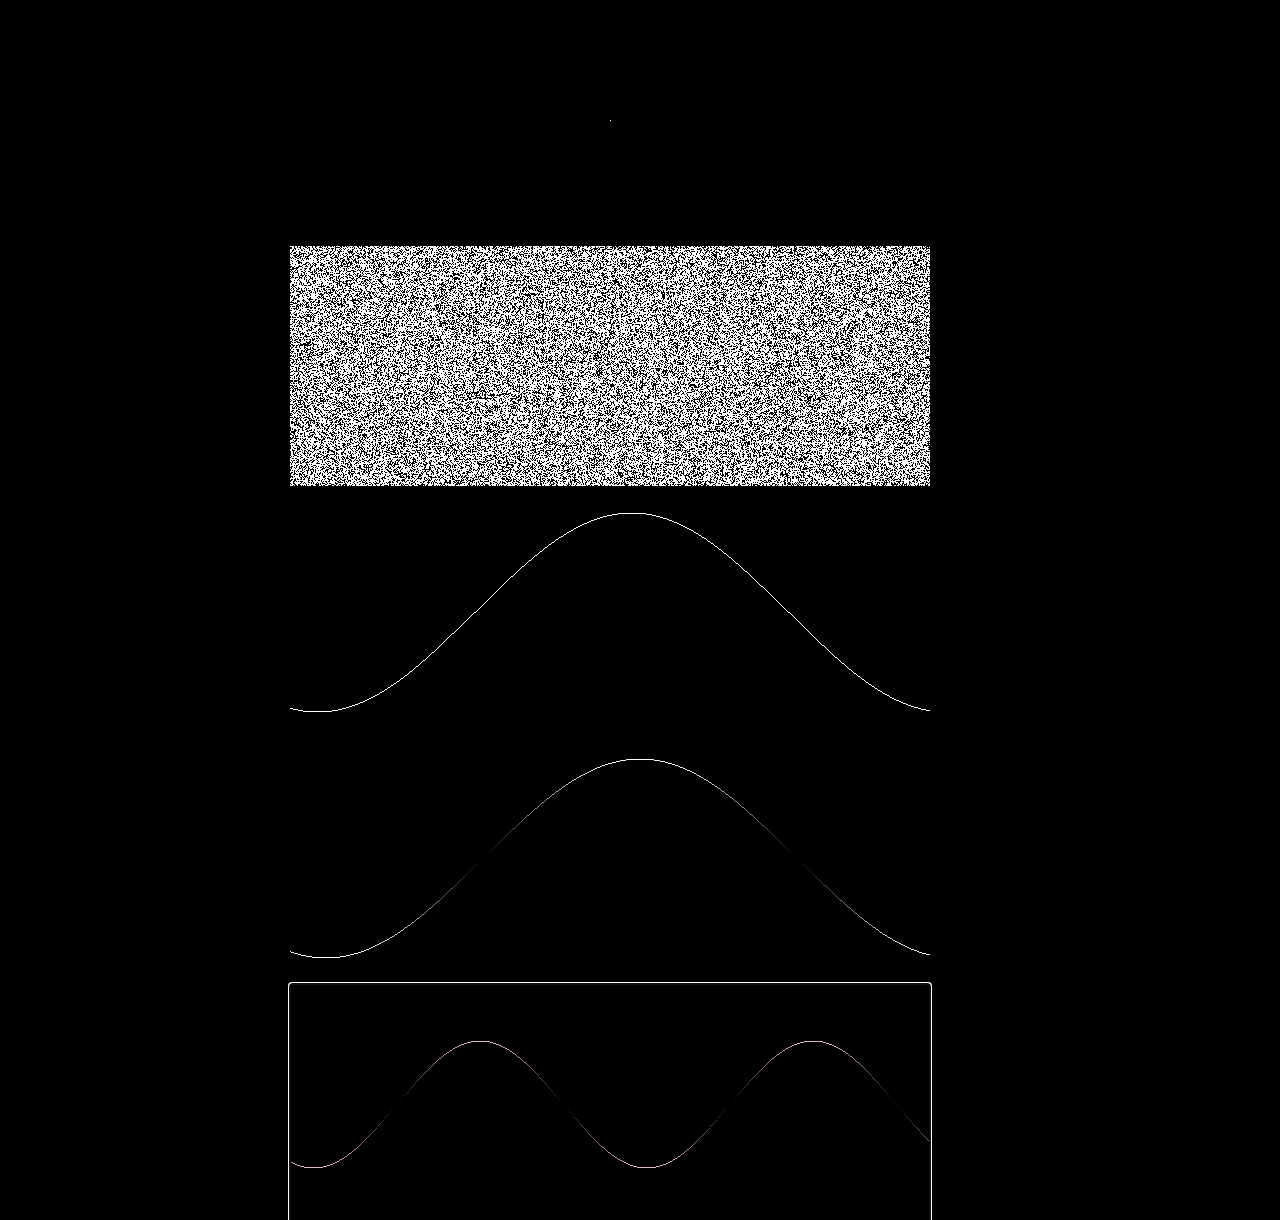
==== index.html @ db373d71 "Outline example" ====
<!DOCTYPE html>
<html lang="en">
<head>
    <meta charset="UTF-8"/>
    <link rel="stylesheet" href="./css/style.css"/>
    <title>Document</title>
</head>
<body>
    <div id="wrapper">
    <canvas id="khatalogue-01a" width="640" height="240"></canvas>
    <canvas id="khatalogue-01b" width="640" height="240"></canvas>
    <canvas id="khatalogue-01c" width="640" height="240"></canvas>
    <canvas id="khatalogue-01d" width="640" height="240"></canvas>
    <canvas id="khatalogue-01e" width="640" height="240"></canvas>
    </div>
    <script src="./js/khatalogue-01a.js"></script>
    <script src="./js/khatalogue-01b.js"></script>
    <script src="./js/khatalogue-01c.js"></script>
    <script src="./js/khatalogue-01d.js"></script>
    <script src="./js/khatalogue-01e.js"></script>
</body>
</html>
---- css/style.css ----
* {
    margin: 0;
    padding: 0;
    box-sizing: border-box;
}

body {
    font-size: 14pt;
    font-family: monospace;
    background: #000;
}

div#wrapper {
    margin: 0 auto;
    width: 700px;
}
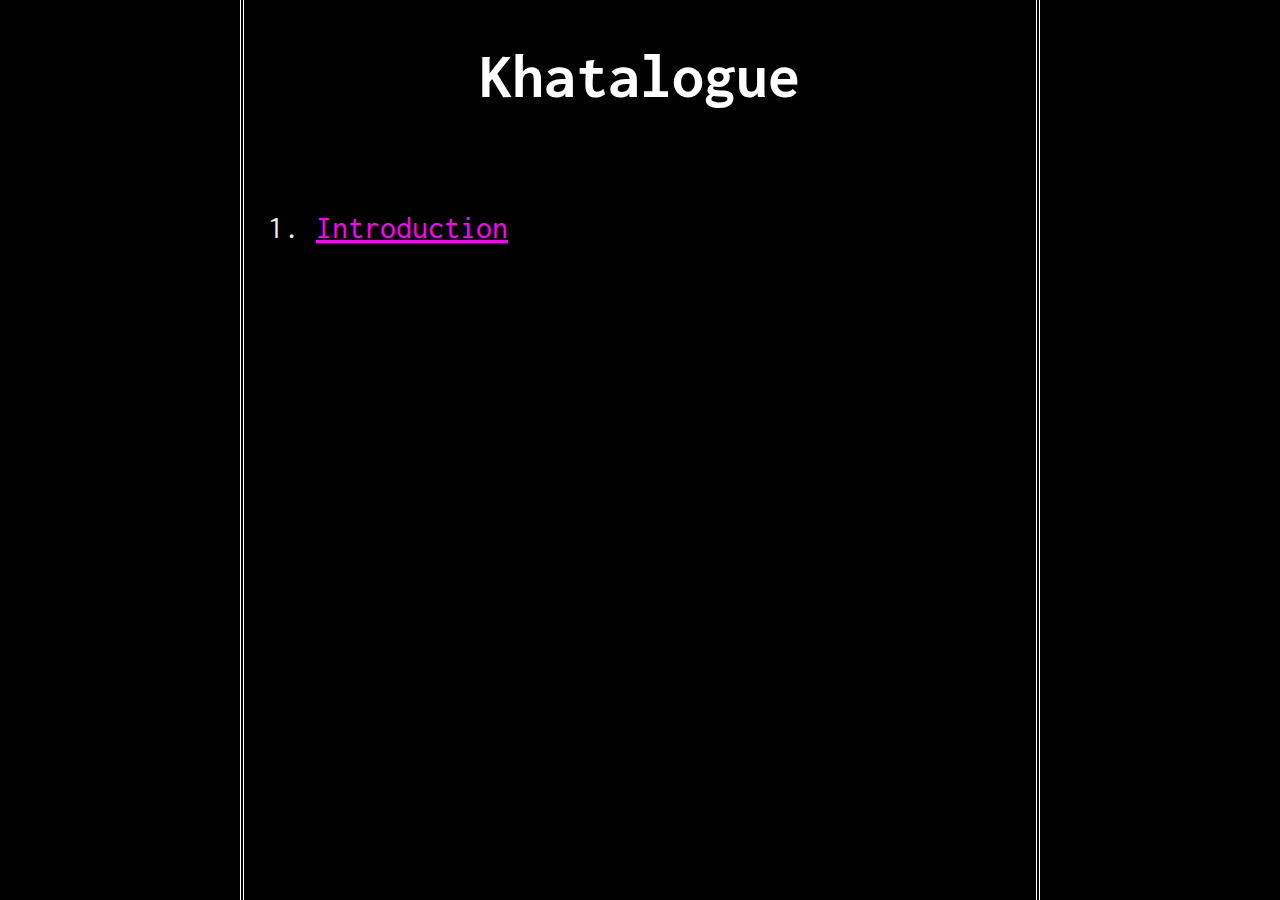
==== commit 93859692: "Preliminary site generator result" ====
--- a/index.html
+++ b/index.html
@@ -1,22 +1,20 @@
 <!DOCTYPE html>
 <html lang="en">
 <head>
-    <meta charset="UTF-8"/>
-    <link rel="stylesheet" href="./css/style.css"/>
-    <title>Document</title>
+<meta charset="UTF-8">
+<link rel="stylesheet" href="css/style.css"/>
+<link href="https://fonts.googleapis.com/css?family=Inconsolata:400,700" rel="stylesheet">
+<title>Khatalogue</title>
 </head>
 <body>
-    <div id="wrapper">
-    <canvas id="khatalogue-01a" width="640" height="240"></canvas>
-    <canvas id="khatalogue-01b" width="640" height="240"></canvas>
-    <canvas id="khatalogue-01c" width="640" height="240"></canvas>
-    <canvas id="khatalogue-01d" width="640" height="240"></canvas>
-    <canvas id="khatalogue-01e" width="640" height="240"></canvas>
-    </div>
-    <script src="./js/khatalogue-01a.js"></script>
-    <script src="./js/khatalogue-01b.js"></script>
-    <script src="./js/khatalogue-01c.js"></script>
-    <script src="./js/khatalogue-01d.js"></script>
-    <script src="./js/khatalogue-01e.js"></script>
+<div class="wrapper">
+<h1 class="title">Khatalogue</h1>
+<ol class="article-items">
+<li>
+<a href="articles/01_Introduction.html">Introduction</a>
+</li>
+</div>
+</ol>
+</div>
 </body>
 </html>
--- a/css/style.css
+++ b/css/style.css
@@ -1,16 +1,95 @@
 * {
-    margin: 0;
-    padding: 0;
     box-sizing: border-box;
 }
 
 body {
-    font-size: 14pt;
-    font-family: monospace;
+    margin: 0;
+    color: #eee;
+    font-size: 12pt;
+    font-family: 'Inconsolata', monospace;
+    text-align: justify;
+    line-height: 1.5em;
     background: #000;
+    height: 100%;
 }
 
-div#wrapper {
+html {
+    height: 100%;
+}
+
+h1, h2, h3, h4, h5, h6 {
+    color: #fff;
+    margin-top: 2em;
+}
+
+h1:first-child {
+    margin-top: 0;
+}
+
+code {
+    font-size: 12pt;
+}
+
+div.wrapper {
+    border-left: 4px double #fff;
+    border-right: 4px double #fff;
     margin: 0 auto;
-    width: 700px;
+    padding: 4em 2em;
+    width: 800px;
+    height: 100%;
 }
+
+canvas {
+    display: block;
+    margin: 4em auto;
+}
+
+code {
+    border: 1px solid #0ff;
+    color: #0ff;
+    padding: .2em .4em;
+    font-size: 10pt;
+}
+
+pre {
+    border: 1px dashed #eee;
+    line-height: 1.2em;
+    padding: 1em;
+    margin: 4em 0;
+}
+
+blockquote {
+    margin: 4em 0;
+    border: 1px solid #ff0;
+    padding: 1em 2em;
+}
+blockquote>p:first-child {
+    color: #ff0;
+}
+
+pre>code {
+    font-family: 'Inconsolata', monospace;
+    border: 0;
+    background: #000;
+    color: #eee;
+    font-size: 12pt;
+}
+
+ol, ul {
+    margin-bottom: 3em;
+}
+
+a {
+    color: #f0f;
+}
+
+.article-items li {
+    font-size: 2em;
+    margin-bottom: 1em;
+}
+
+h1.title {
+    font-size: 4em;
+    text-align: center;
+    margin-bottom: 2em;
+}
